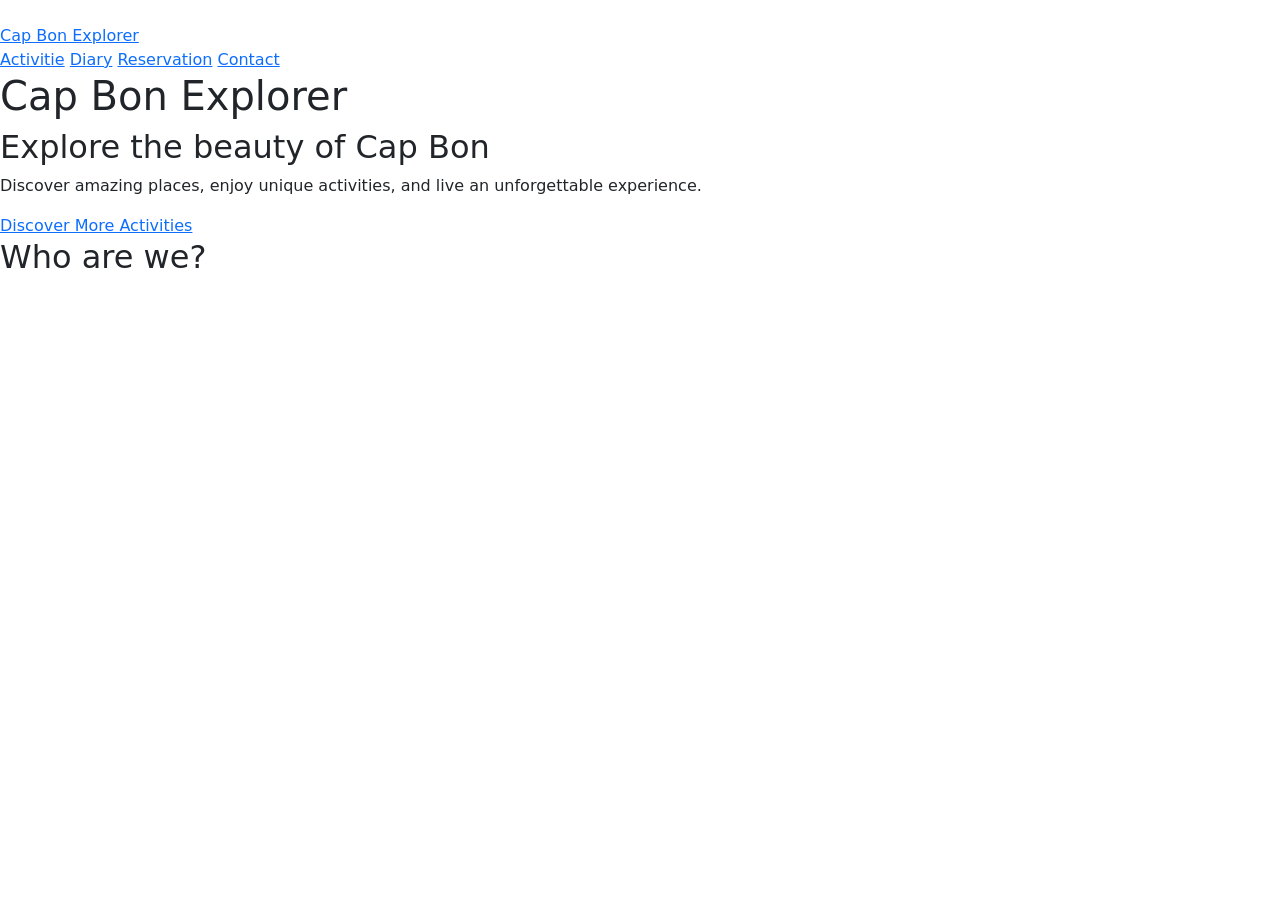
==== index.html @ dd92ca85 "the beta index page" ====
<!DOCTYPE html>
<html lang="en">
<head>
    <meta charset="UTF-8">
    <meta name="viewport" content="width=device-width, initial-scale=1.0">
    <link rel="stylesheet" href="style.css">
    <title>Cap Bon Explorer</title>
    <link href="https://cdn.jsdelivr.net/npm/bootstrap@5.3.9/dist/css/bootstrap.min.css" rel="stylesheet" integrity="sha384-yEPZ7jP9S0QKiUQ0m3jjsO4ProIW7wvR9gXkI7JOGa2XVsw53Yke2bsdkBbjmmiX" crossorigin="anonymous">
</head>
<body>
    <header>
        
        <div class="logo">
           <img src="images/Cap Bon Coastal Adventures.png"  alt="">
           
        </div>
        <a href="index.html" class="web-title">Cap Bon Explorer</a> 
        <nav>
          <a href="activities.html" class="links">Activitie</a>
          <a href="agenda.html">Diary</a>
          <a href="reservation.html">Reservation</a>
          <a href="contact.html">Contact</a>

        </nav>
    </header>
    

<main>

    <section class="hero-content">

        <h1>Cap Bon Explorer</h1>

        <h2>Explore the beauty of Cap Bon</h2>

        <p>
            Discover amazing places, enjoy unique activities,
            and live an unforgettable experience.
        </p>

        <div class="hero-buttons">
            
            <a href="agenda.html" class="btn-more">Discover More Activities</a>
        </div>

    </se>
    <section class="us">
        <h2>Who are we?</h2>
    </section>

</main>





    
</body>
</html>
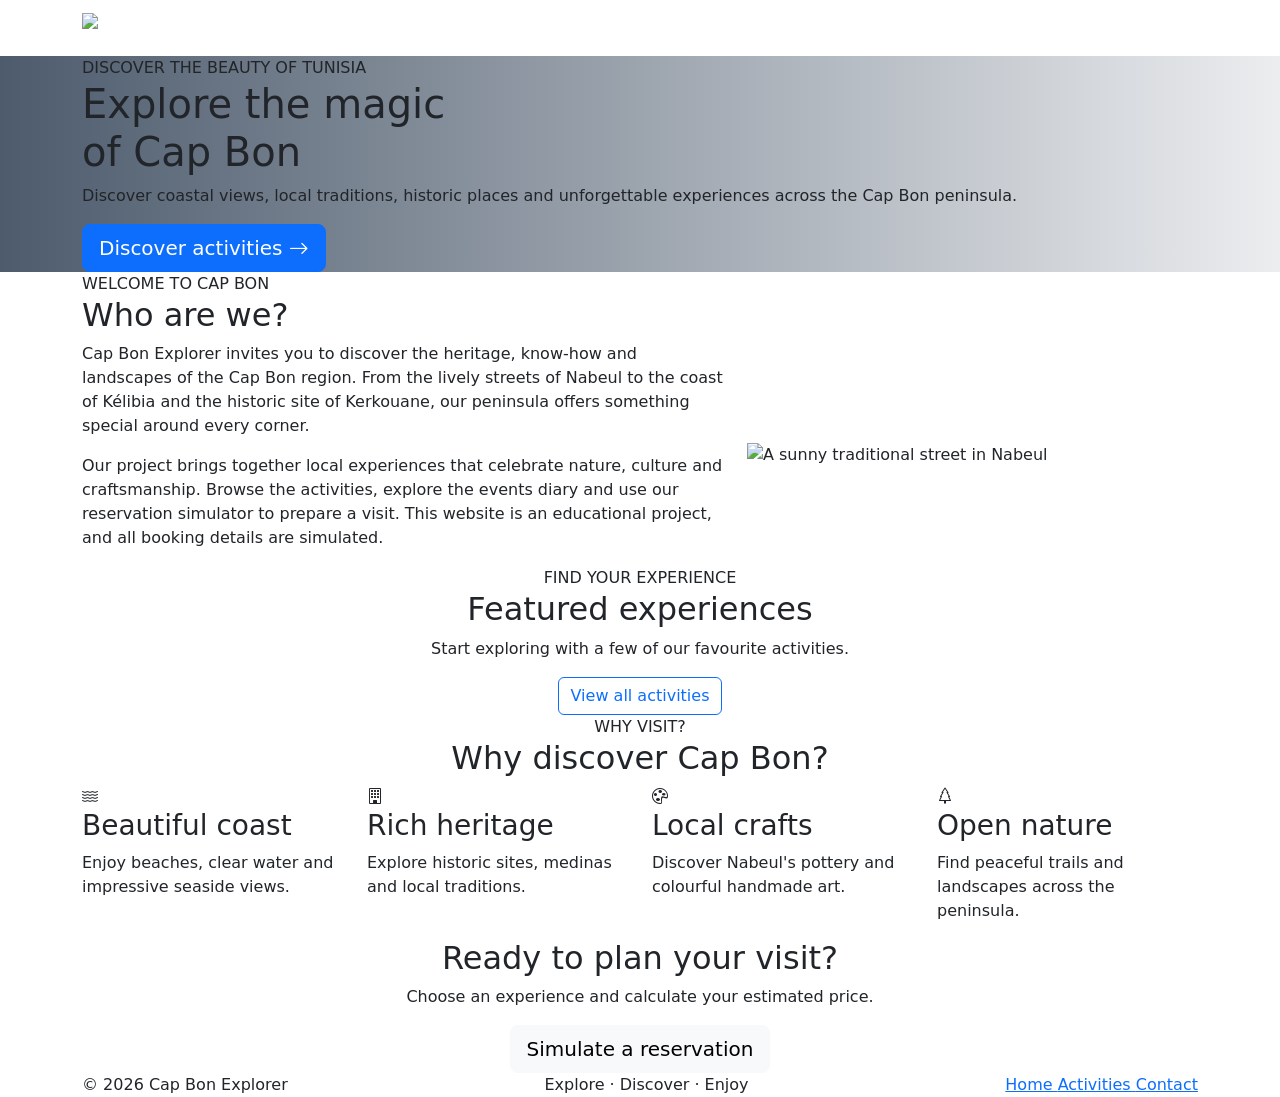
==== commit 92f5c93d: "index finished" ====
--- a/index.html
+++ b/index.html
@@ -1,59 +1,233 @@
 <!DOCTYPE html>
 <html lang="en">
-<head>
-    <meta charset="UTF-8">
-    <meta name="viewport" content="width=device-width, initial-scale=1.0">
-    <link rel="stylesheet" href="style.css">
-    <title>Cap Bon Explorer</title>
-    <link href="https://cdn.jsdelivr.net/npm/bootstrap@5.3.9/dist/css/bootstrap.min.css" rel="stylesheet" integrity="sha384-yEPZ7jP9S0QKiUQ0m3jjsO4ProIW7wvR9gXkI7JOGa2XVsw53Yke2bsdkBbjmmiX" crossorigin="anonymous">
-</head>
-<body>
-    <header>
-        
-        <div class="logo">
-           <img src="images/Cap Bon Coastal Adventures.png"  alt="">
-           
-        </div>
-        <a href="index.html" class="web-title">Cap Bon Explorer</a> 
-        <nav>
-          <a href="activities.html" class="links">Activitie</a>
-          <a href="agenda.html">Diary</a>
-          <a href="reservation.html">Reservation</a>
-          <a href="contact.html">Contact</a>
-
-        </nav>
-    </header>
-    
-
-<main>
-
-    <section class="hero-content">
-
-        <h1>Cap Bon Explorer</h1>
-
-        <h2>Explore the beauty of Cap Bon</h2>
-
-        <p>
-            Discover amazing places, enjoy unique activities,
-            and live an unforgettable experience.
-        </p>
-
-        <div class="hero-buttons">
-            
-            <a href="agenda.html" class="btn-more">Discover More Activities</a>
-        </div>
-
-    </se>
-    <section class="us">
-        <h2>Who are we?</h2>
-    </section>
-
-</main>
-
-
-
-
-
-    
-</body>
-</html>+ <head>
+  <meta charset="utf-8"/>
+  <meta content="width=device-width, initial-scale=1.0" name="viewport"/>
+  <title>
+   Home | Cap Bon Explorer
+  </title>
+  <link href="https://cdn.jsdelivr.net/npm/bootstrap@5.3.3/dist/css/bootstrap.min.css" rel="stylesheet"/>
+  <link href="https://cdn.jsdelivr.net/npm/bootstrap-icons@1.11.3/font/bootstrap-icons.min.css" rel="stylesheet"/>
+  <link href="css/style.css" rel="stylesheet"/>
+ </head>
+ <body>
+  <header class="site-header">
+   <nav class="navbar navbar-expand-lg navbar-dark">
+    <div class="container">
+     <a class="navbar-brand d-flex align-items-center" href="index.html">
+      <img alt="Cap Bon Explorer logo" src="images/logo.png"/>
+      <span>
+       Cap Bon Explorer
+      </span>
+     </a>
+     <button aria-controls="mainNav" aria-expanded="false" aria-label="Toggle navigation" class="navbar-toggler" data-bs-target="#mainNav" data-bs-toggle="collapse" type="button">
+      <span class="navbar-toggler-icon">
+      </span>
+     </button>
+     <div class="collapse navbar-collapse" id="mainNav">
+      <ul class="navbar-nav ms-auto align-items-lg-center">
+       <li class="nav-item">
+        <a aria-current="page" class="nav-link active" href="index.html">
+         Home
+        </a>
+       </li>
+       <li class="nav-item">
+        <a class="nav-link" href="activities.html">
+         Activities
+        </a>
+       </li>
+       <li class="nav-item">
+        <a class="nav-link" href="agenda.html">
+         Diary
+        </a>
+       </li>
+       <li class="nav-item">
+        <a class="nav-link" href="reservation.html">
+         Reservation
+        </a>
+       </li>
+       <li class="nav-item">
+        <a class="nav-link" href="contact.html">
+         Contact
+        </a>
+       </li>
+      </ul>
+     </div>
+    </div>
+   </nav>
+  </header>
+  <main>
+   <section class="hero" style="background-image:linear-gradient(90deg,rgba(8,28,53,.72),rgba(8,28,53,.08)),url('images/golden.png')">
+    <div class="container hero-inner">
+     <span class="eyebrow">
+      DISCOVER THE BEAUTY OF TUNISIA
+     </span>
+     <h1>
+      Explore the magic
+      <br/>
+      of
+      <span>
+       Cap Bon
+      </span>
+     </h1>
+     <p>
+      Discover coastal views, local traditions, historic places and unforgettable experiences across the Cap Bon peninsula.
+     </p>
+     <a class="btn btn-primary btn-lg" href="activities.html">
+      Discover activities
+      <i class="bi bi-arrow-right">
+      </i>
+     </a>
+    </div>
+   </section>
+   <section class="section-pad">
+    <div class="container">
+     <div class="section-heading">
+      <span class="eyebrow">
+       WELCOME TO CAP BON
+      </span>
+      <h2>
+       Who are we?
+      </h2>
+     </div>
+     <div class="row align-items-center g-4">
+      <div class="col-lg-7">
+       <p class="lead-copy">
+        Cap Bon Explorer invites you to discover the heritage, know-how and landscapes of the Cap Bon region. From the lively streets of Nabeul to the coast of K&eacute;libia and the historic site of Kerkouane, our peninsula offers something special around every corner.
+       </p>
+       <p>
+        Our project brings together local experiences that celebrate nature, culture and craftsmanship. Browse the activities, explore the events diary and use our reservation simulator to prepare a visit. This website is an educational project, and all booking details are simulated.
+       </p>
+      </div>
+      <div class="col-lg-5">
+       <img alt="A sunny traditional street in Nabeul" class="about-image" src="images/medina-nabeul.jpg"/>
+      </div>
+     </div>
+    </div>
+   </section>
+   <section class="section-pad soft-bg">
+    <div class="container">
+     <div class="section-heading text-center">
+      <span class="eyebrow">
+       FIND YOUR EXPERIENCE
+      </span>
+      <h2>
+       Featured experiences
+      </h2>
+      <p>
+       Start exploring with a few of our favourite activities.
+      </p>
+     </div>
+     <div class="row g-4" id="featuredActivities">
+     </div>
+     <div class="text-center mt-4">
+      <a class="btn btn-outline-primary" href="activities.html">
+       View all activities
+      </a>
+     </div>
+    </div>
+   </section>
+   <section class="section-pad">
+    <div class="container">
+     <div class="section-heading text-center">
+      <span class="eyebrow">
+       WHY VISIT?
+      </span>
+      <h2>
+       Why discover Cap Bon?
+      </h2>
+     </div>
+     <div class="row g-4">
+      <div class="col-md-6 col-lg-3">
+       <div class="benefit">
+        <i class="bi bi-water">
+        </i>
+        <h3>
+         Beautiful coast
+        </h3>
+        <p>
+         Enjoy beaches, clear water and impressive seaside views.
+        </p>
+       </div>
+      </div>
+      <div class="col-md-6 col-lg-3">
+       <div class="benefit">
+        <i class="bi bi-building">
+        </i>
+        <h3>
+         Rich heritage
+        </h3>
+        <p>
+         Explore historic sites, medinas and local traditions.
+        </p>
+       </div>
+      </div>
+      <div class="col-md-6 col-lg-3">
+       <div class="benefit">
+        <i class="bi bi-palette">
+        </i>
+        <h3>
+         Local crafts
+        </h3>
+        <p>
+         Discover Nabeul's pottery and colourful handmade art.
+        </p>
+       </div>
+      </div>
+      <div class="col-md-6 col-lg-3">
+       <div class="benefit">
+        <i class="bi bi-tree">
+        </i>
+        <h3>
+         Open nature
+        </h3>
+        <p>
+         Find peaceful trails and landscapes across the peninsula.
+        </p>
+       </div>
+      </div>
+     </div>
+    </div>
+   </section>
+   <section class="cta-section">
+    <div class="container text-center">
+     <h2>
+      Ready to plan your visit?
+     </h2>
+     <p>
+      Choose an experience and calculate your estimated price.
+     </p>
+     <a class="btn btn-light btn-lg" href="reservation.html">
+      Simulate a reservation
+     </a>
+    </div>
+   </section>
+  </main>
+  <footer class="site-footer">
+   <div class="container d-flex flex-column flex-md-row justify-content-between gap-2">
+    <p class="mb-0">
+     &copy; 2026 Cap Bon Explorer
+    </p>
+    <p class="mb-0">
+     Explore &middot; Discover &middot; Enjoy
+    </p>
+    <div>
+     <a href="index.html">
+      Home
+     </a>
+     <a href="activities.html">
+      Activities
+     </a>
+     <a href="contact.html">
+      Contact
+     </a>
+    </div>
+   </div>
+  </footer>
+  <script src="https://cdn.jsdelivr.net/npm/bootstrap@5.3.3/dist/js/bootstrap.bundle.min.js">
+  </script>
+  <script src="js/activities-data.js"></script>
+  <script src="js/app.js">
+  </script>
+ </body>
+</html>
